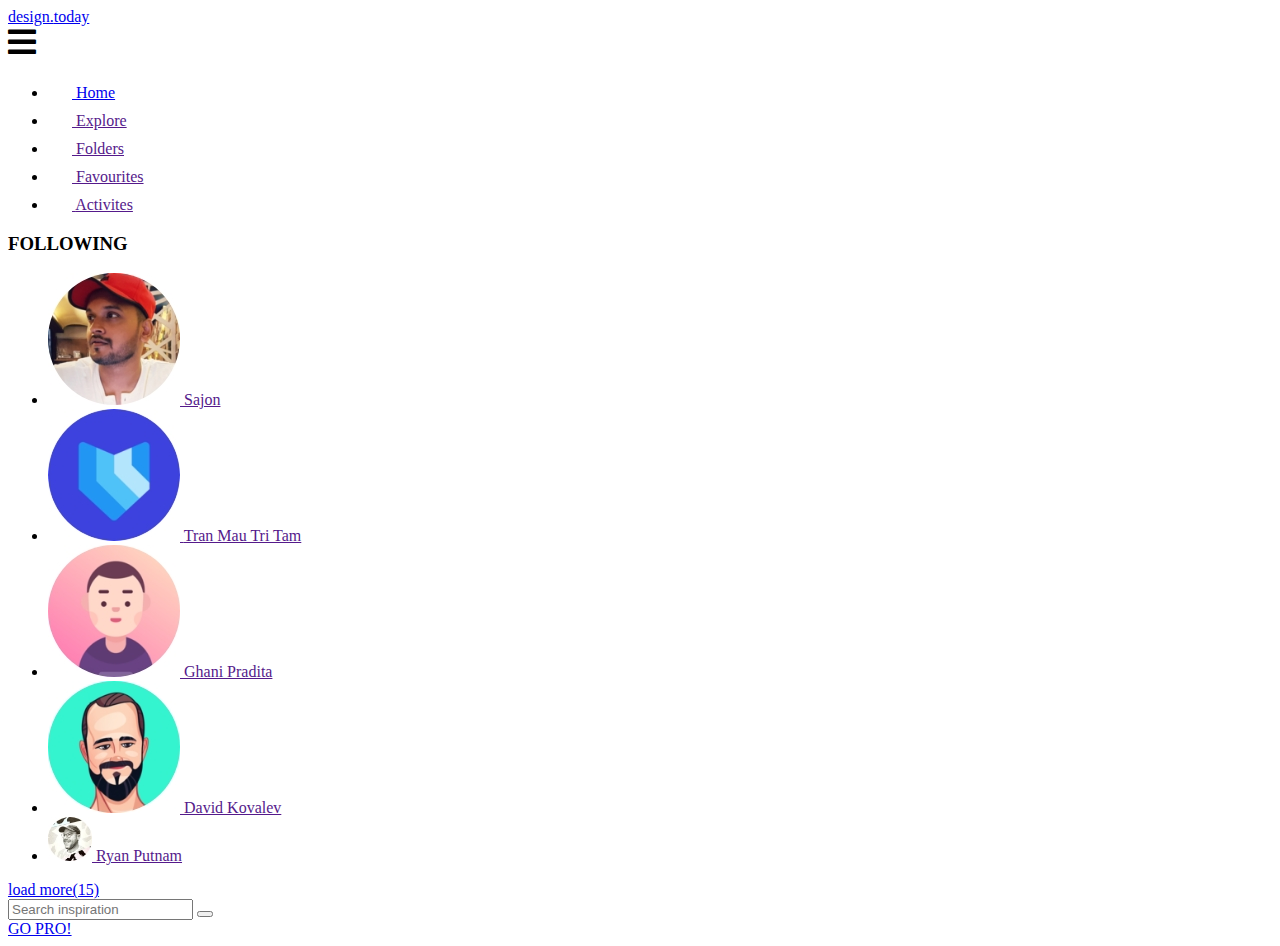
==== contact.html @ dc4cb691 "added images and descriptions" ====
<!DOCTYPE html>
<html lang="en">
<head>
    <meta charset="UTF-8">
    <meta http-equiv="X-UA-Compatible" content="IE=edge" />
    <meta name="viewport" content="width=device-width, initial-scale=1.0" />
    <link rel="stylesheet" href="https://cdnjs.cloudflare.com/ajax/libs/font-awesome/5.15.2/css/all.min.css" />
    <link rel="stylesheet" href="styles.css" />
    <title>course</title>
</head>
<body>
    <div class="flex flex-wrap wrapper">
        <aside class="left-aside-colum align-self-top aside">
            <div class="header-aside flex spece-between">
               <div>
                <a href="index.html" class="logotitle">design.<span class="logo1">today</span></a>
               </div>
               <div>
                <i class="fas fa-bars fa-2x text-white"></i>
               </div> 
            </div>
               <nav class="menus">
    				<ul>
                        <li class="libox">
                            <a href="index.html" class="link menu-item flex">
							<img src="./img/Component 5 – 2.jpg" alt="home" class="link-img">
							<span class="nav-text">Home</span>
                            </a>
						</li>
                        </a>
						<li class="libox">
                            <a href="" class="link menu-item flex">
							<img src="./img/Component 3 – 2.jpg" alt="explore" class="linkimg">
							<span class="nav-text">Explore</span></a>
						</li>
						<li class="libox">
                            <a href="" class="link flex menu-item">
							<img src="./img/Component 4 – 2.jpg" alt="folders" class="linkimg">
                            <span class="nav-text">Folders</span></a>
						</li>
						<li class="libox">
                            <a href="" class="link flex menu-item">
							<img src="./img/Component 8 – 2.png" alt="fav" class="linkimg">
							<span class="nav-text">Favourites</span></a>
						</li>
                        <li class="libox">
                            <a href="" class="link flex menu-item">
							<img src="./img/Component 1 – 2.jpg" alt="active" class="linkimg">
							<span class="nav-text">Activites</span> </a>
						</li>
					</ul>
			</nav>
			<div class="followers">
                <h3 class="folltitle text-white">FOLLOWING</h3>
				<nav>
                    <ul>
                        <li class="userli">
                            <a href="" class=" user-image flex">
							<img src="./img/Rectangle 67.jpg" alt="user1" class="userimg">
							<span class="foll-text"> Sajon</span> </a>
						</li>
                        <li class="userli">
                            <a href="" class=" user-image flex">
							<img src="./img/Rectangle 65.jpg" alt="user2" class="userimg">
							<span class="foll-text">Tran Mau Tri Tam</span> </a>
						</li>
                        <li class="userli">
                            <a href="" class=" user-image flex">
							<img src="./img/Rectangle 70.jpg" alt="user3" class="userimg">
							<span class="foll-text">Ghani Pradita</span></a>
						</li>
                        <li class="userli">
                            <a href="" class="link user-image flex">
							<img src="./img/Rectangle 71.jpg" alt="user4" class="userimg">
							<span class="foll-text">David Kovalev</span></a>
						</li>
                        <li class="userli">
                            <a href="" class="link user-image flex">
							<img src="./img/Rectangle 44.jpg" alt="user5" class="userimg">
							<span class="foll-text">Ryan Putnam</span></a>
						</li>
                    </ul>
                    <a href="#" class="linkfoll">load more(15)</a>
				</nav>
			</div>           
        </aside> <!-- End left-aside -->
        <aside class="right-aside-colum aside">
            <header class="header-main flex">
               <div class="search flex center">
                    <form class="search-form flex">
                        <input type="search" name="gsearch" placeholder="Search inspiration" class="search-input">
                        <button type="submit" class="search-btn"></button>
                    </form>
                </div>
                <div class="tools flex center flex-end">
                    <div class="tool">
                        <a href="#" class="pro">GO PRO!</a>
                    </div>
---- styles.css ----
@import url('css/reset.css');
@import url('css/fonts.css');
@import url('css/style.css');
@import url('css/response.css');
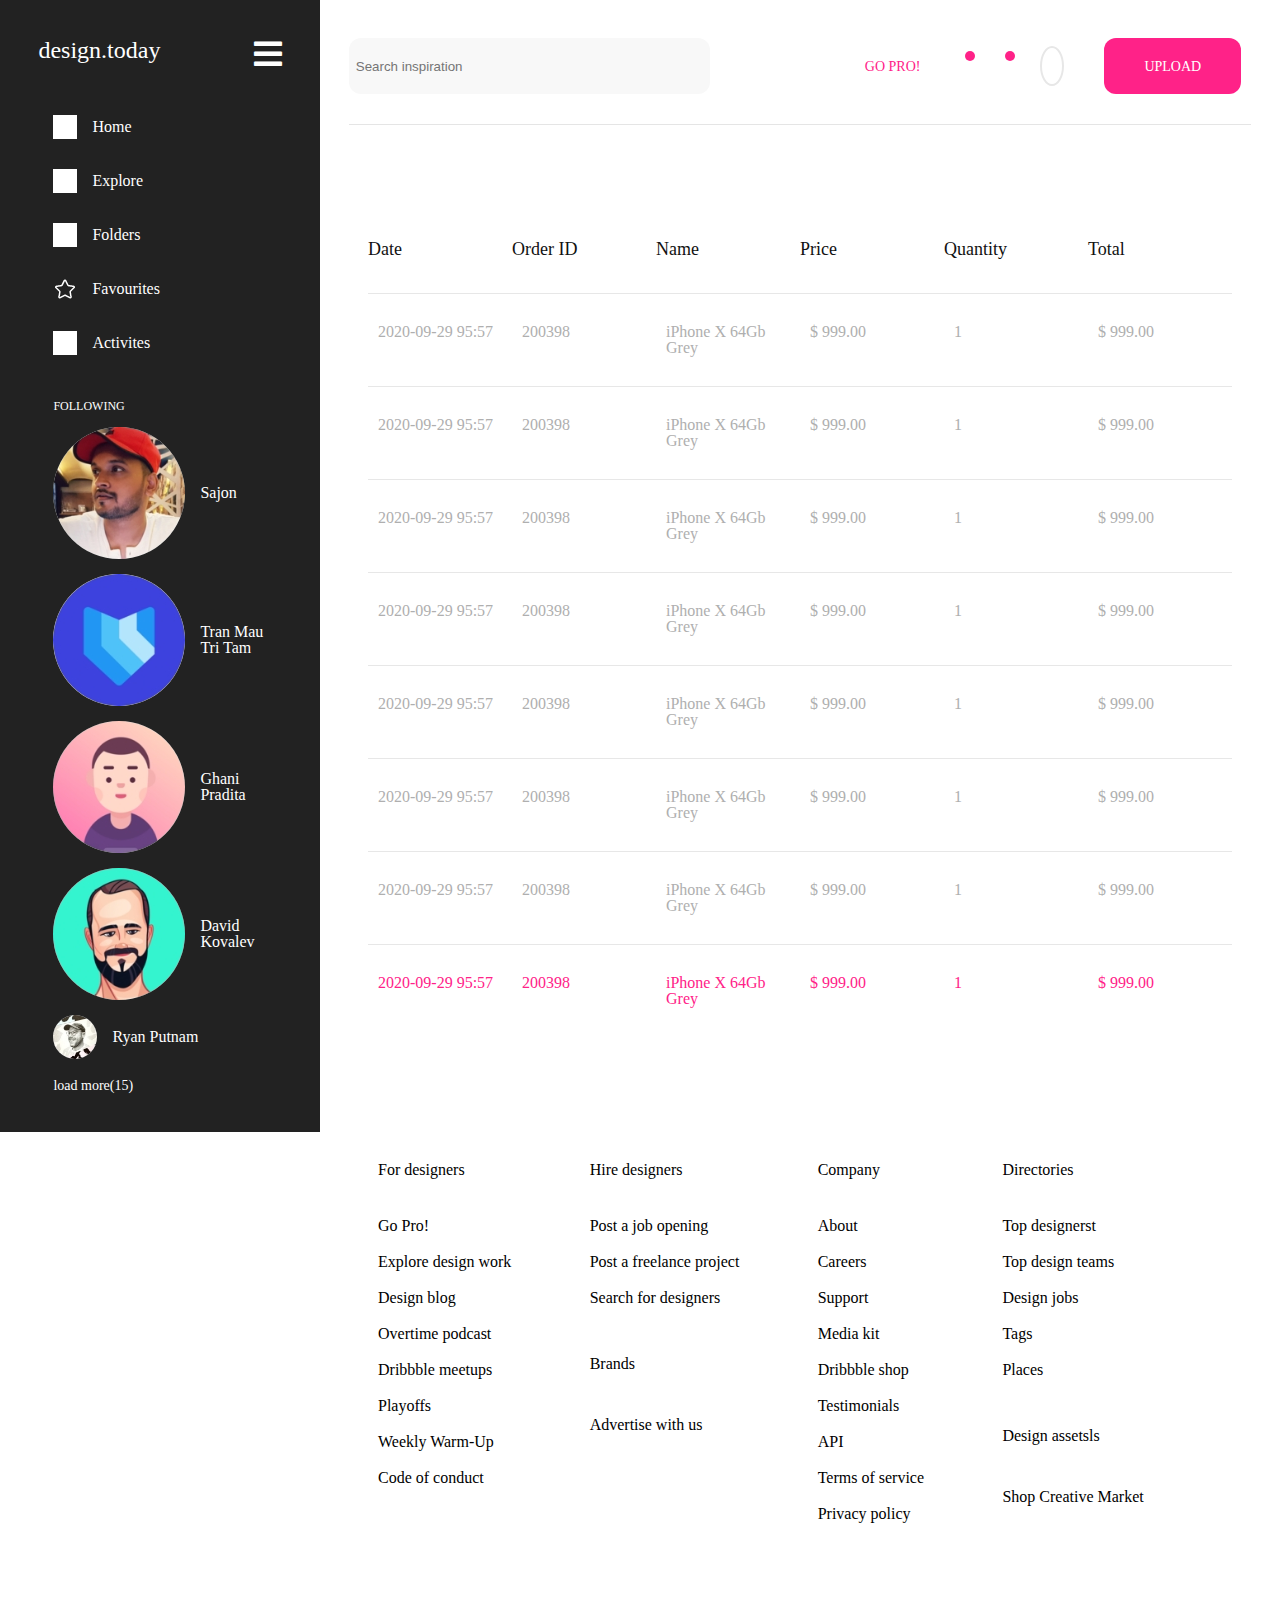
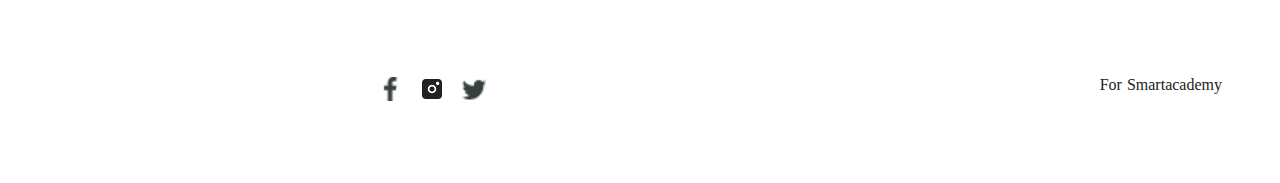
==== commit ec241f94: "add responsive" ====
--- a/contact.html
+++ b/contact.html
@@ -96,4 +96,316 @@
                     <div class="tool">
                         <a href="#" class="pro">GO PRO!</a>
                     </div>
-                    +                     <div class="tool flex">
+                        <div class="icon mail">
+                          <a class="maila" href="#"></a>
+                        </div>
+                        <div class="icon alert">
+                         <a  class="alerta" href="#"></a>
+                        </div>
+                    </div>
+                    <div class="tool us-login">
+                        <a  href="#"><img src="./image/icon/Group 79.svg" alt=""></a> 
+                    </div>
+                    <div class="tool">
+                        <a href="#"><img src="./image/icon/search.svg" alt="search" class="msearch"></a>
+                    </div>
+                    <div class="tool upload">
+                        <a  href="#">UPLOAD</a>
+                    </div>                                 
+                </div>
+            </header>
+            <section>
+                <div class="containerpage2">
+                    <div class="flex titleaccount">
+                        <div class="titlebox"><p class="acc-text">Date</p></div>
+                        <div class="titlebox"><p class="acc-text">Order ID</p> </div>
+                        <div class="titlebox"><p class="acc-text">Name</p></div>
+                        <div class="titlebox"><p class="acc-text">Price</p></div>
+                        <div class="titlebox"><p class="acc-text">Quantity</p></div>
+                        <div class="titlebox"><p class="acc-text">Total</p></div>
+                    </div>                  
+                    <div class="accountborder"></div>
+                    <div class="flex  boxproduct ">                        
+                        <div class="titleproduct">
+                            <p class="acc-text-mobile">Date:</p>
+                            <p class="acc-text1"> 2020-09-29 95:57</p>
+                        </div>
+                        <div class="titleproduct">
+                            <p class="acc-text-mobile">Order ID:</p>
+                            <p class="acc-text1">200398</p>
+                        </div>
+                        <div class="titleproduct">
+                            <p class="acc-text-mobile">Name:</p>
+                            <p class="acc-text1">iPhone X 64Gb Grey</p>
+                        </div>
+                        <div class="titleproduct">
+                            <p class="acc-text-mobile">Price:</p>
+                            <p class="acc-text1">$ 999.00</p>
+                        </div>
+                        <div class="titleproduct">
+                            <p class="acc-text-mobile">Quantity:</p>
+                            <p class="acc-text1">1</p>
+                        </div>
+                        <div class="titleproduct">
+                            <p class="acc-text-mobile">Total:</p>
+                            <p class="acc-text1">$ 999.00</p>
+                        </div>
+                    </div>
+                    <div class="accountborder"></div>
+                    <div class="flex  boxproduct ">                        
+                        <div class="titleproduct">
+                            <p class="acc-text-mobile">Date:</p>
+                            <p class="acc-text1"> 2020-09-29 95:57</p>
+                        </div>
+                        <div class="titleproduct">
+                            <p class="acc-text-mobile">Order ID:</p>
+                            <p class="acc-text1">200398</p>
+                        </div>
+                        <div class="titleproduct">
+                            <p class="acc-text-mobile">Name:</p>
+                            <p class="acc-text1">iPhone X 64Gb Grey</p>
+                        </div>
+                        <div class="titleproduct">
+                            <p class="acc-text-mobile">Price:</p>
+                            <p class="acc-text1">$ 999.00</p>
+                        </div>
+                        <div class="titleproduct">
+                            <p class="acc-text-mobile">Quantity:</p>
+                            <p class="acc-text1">1</p>
+                        </div>
+                        <div class="titleproduct">
+                            <p class="acc-text-mobile">Total:</p>
+                            <p class="acc-text1">$ 999.00</p>
+                        </div>
+                    </div> 
+                    <div class="accountborder"></div>
+                    <div class="flex  boxproduct ">                        
+                        <div class="titleproduct">
+                            <p class="acc-text-mobile">Date:</p>
+                            <p class="acc-text1"> 2020-09-29 95:57</p>
+                        </div>
+                        <div class="titleproduct">
+                            <p class="acc-text-mobile">Order ID:</p>
+                            <p class="acc-text1">200398</p>
+                        </div>
+                        <div class="titleproduct">
+                            <p class="acc-text-mobile">Name:</p>
+                            <p class="acc-text1">iPhone X 64Gb Grey</p>
+                        </div>
+                        <div class="titleproduct">
+                            <p class="acc-text-mobile">Price:</p>
+                            <p class="acc-text1">$ 999.00</p>
+                        </div>
+                        <div class="titleproduct">
+                            <p class="acc-text-mobile">Quantity:</p>
+                            <p class="acc-text1">1</p>
+                        </div>
+                        <div class="titleproduct">
+                            <p class="acc-text-mobile">Total:</p>
+                            <p class="acc-text1">$ 999.00</p>
+                        </div>
+                    </div> 
+                    <div class="accountborder"></div>
+                    <div class="flex  boxproduct ">                        
+                        <div class="titleproduct">
+                            <p class="acc-text-mobile">Date:</p>
+                            <p class="acc-text1"> 2020-09-29 95:57</p>
+                        </div>
+                        <div class="titleproduct">
+                            <p class="acc-text-mobile">Order ID:</p>
+                            <p class="acc-text1">200398</p>
+                        </div>
+                        <div class="titleproduct">
+                            <p class="acc-text-mobile">Name:</p>
+                            <p class="acc-text1">iPhone X 64Gb Grey</p>
+                        </div>
+                        <div class="titleproduct">
+                            <p class="acc-text-mobile">Price:</p>
+                            <p class="acc-text1">$ 999.00</p>
+                        </div>
+                        <div class="titleproduct">
+                            <p class="acc-text-mobile">Quantity:</p>
+                            <p class="acc-text1">1</p>
+                        </div>
+                        <div class="titleproduct">
+                            <p class="acc-text-mobile">Total:</p>
+                            <p class="acc-text1">$ 999.00</p>
+                        </div>
+                    </div> 
+                    <div class="accountborder"></div>
+                    <div class="flex  boxproduct ">                        
+                        <div class="titleproduct">
+                            <p class="acc-text-mobile">Date:</p>
+                            <p class="acc-text1"> 2020-09-29 95:57</p>
+                        </div>
+                        <div class="titleproduct">
+                            <p class="acc-text-mobile">Order ID:</p>
+                            <p class="acc-text1">200398</p>
+                        </div>
+                        <div class="titleproduct">
+                            <p class="acc-text-mobile">Name:</p>
+                            <p class="acc-text1">iPhone X 64Gb Grey</p>
+                        </div>
+                        <div class="titleproduct">
+                            <p class="acc-text-mobile">Price:</p>
+                            <p class="acc-text1">$ 999.00</p>
+                        </div>
+                        <div class="titleproduct">
+                            <p class="acc-text-mobile">Quantity:</p>
+                            <p class="acc-text1">1</p>
+                        </div>
+                        <div class="titleproduct">
+                            <p class="acc-text-mobile">Total:</p>
+                            <p class="acc-text1">$ 999.00</p>
+                        </div>
+                    </div> 
+                    <div class="accountborder"></div>
+                    <div class="flex  boxproduct ">                        
+                        <div class="titleproduct">
+                            <p class="acc-text-mobile">Date:</p>
+                            <p class="acc-text1"> 2020-09-29 95:57</p>
+                        </div>
+                        <div class="titleproduct">
+                            <p class="acc-text-mobile">Order ID:</p>
+                            <p class="acc-text1">200398</p>
+                        </div>
+                        <div class="titleproduct">
+                            <p class="acc-text-mobile">Name:</p>
+                            <p class="acc-text1">iPhone X 64Gb Grey</p>
+                        </div>
+                        <div class="titleproduct">
+                            <p class="acc-text-mobile">Price:</p>
+                            <p class="acc-text1">$ 999.00</p>
+                        </div>
+                        <div class="titleproduct">
+                            <p class="acc-text-mobile">Quantity:</p>
+                            <p class="acc-text1">1</p>
+                        </div>
+                        <div class="titleproduct">
+                            <p class="acc-text-mobile">Total:</p>
+                            <p class="acc-text1">$ 999.00</p>
+                        </div>
+                    </div> 
+                    <div class="accountborder"></div>
+                    <div class="flex  boxproduct ">                        
+                        <div class="titleproduct">
+                            <p class="acc-text-mobile">Date:</p>
+                            <p class="acc-text1"> 2020-09-29 95:57</p>
+                        </div>
+                        <div class="titleproduct">
+                            <p class="acc-text-mobile">Order ID:</p>
+                            <p class="acc-text1">200398</p>
+                        </div>
+                        <div class="titleproduct">
+                            <p class="acc-text-mobile">Name:</p>
+                            <p class="acc-text1">iPhone X 64Gb Grey</p>
+                        </div>
+                        <div class="titleproduct">
+                            <p class="acc-text-mobile">Price:</p>
+                            <p class="acc-text1">$ 999.00</p>
+                        </div>
+                        <div class="titleproduct">
+                            <p class="acc-text-mobile">Quantity:</p>
+                            <p class="acc-text1">1</p>
+                        </div>
+                        <div class="titleproduct">
+                            <p class="acc-text-mobile">Total:</p>
+                            <p class="acc-text1">$ 999.00</p>
+                        </div>
+                    </div> 
+                    <div class="accountborder"></div>
+                    <div class="flex  boxproduct ">                        
+                        <div class="titleproduct">
+                            <p class="acc-text-mobile">Date:</p>
+                            <p class="acc-text1 sale"> 2020-09-29 95:57</p>
+                        </div>
+                        <div class="titleproduct">
+                            <p class="acc-text-mobile">Order ID:</p>
+                            <p class="acc-text1 sale">200398</p>
+                        </div>
+                        <div class="titleproduct">
+                            <p class="acc-text-mobile">Name:</p>
+                            <p class="acc-text1 sale">iPhone X 64Gb Grey</p>
+                        </div>
+                        <div class="titleproduct">
+                            <p class="acc-text-mobile">Price:</p>
+                            <p class="acc-text1 sale">$ 999.00</p>
+                        </div>
+                        <div class="titleproduct">
+                            <p class="acc-text-mobile">Quantity:</p>
+                            <p class="acc-text1 sale">1</p>
+                        </div>
+                        <div class="titleproduct">
+                            <p class="acc-text-mobile">Total:</p>
+                            <p class="acc-text1 sale">$ 999.00</p>
+                        </div>
+                    </div>                     
+                                                   
+                </div>
+            </section>             
+            <footer class="containerpage2" >
+                <div class="footerbox1  flex">
+                       <div class="footerbox">
+                           <h3 class="footertitle"><a href="#">For designers</a></h3>
+                           <ul>
+                               <li class="footerli"><a href="#">Go Pro!</a></li>
+                               <li class="footerli"><a href="#">Explore design work</a></li>
+                               <li class="footerli"><a href="#">Design blog</a></li>
+                               <li class="footerli"><a href="#">Overtime podcast</a></li>
+                               <li class="footerli"><a href="#">Dribbble meetups</a></li>
+                               <li class="footerli"><a href="#">Playoffs</a></li>
+                               <li class="footerli"><a href="#">Weekly Warm-Up</a></li>
+                               <li class="footerli"><a href="#">Code of conduct</a></li>
+                           </ul>
+                       </div>
+                       <div class="footerbox">
+                           <h3 class="footertitle"><a href="#">Hire designers</a></h3>
+                           <ul>
+                               <li class="footerli"><a href="#">Post a job opening</a></li>
+                               <li class="footerli"><a href="#">Post a freelance project</a></li>
+                               <li class="footerli1"><a href="#">Search for designers</a></li>
+                               <li class="footerli2"><a href="#">Brands</a></li>
+                               <li class="footerli"><a href="#">Advertise with us</a></li>
+                           </ul>
+                       </div>
+                       <div class="footerbox">
+                           <h3 class="footertitle"><a href="#">Company</a></h3>
+                           <ul>
+                               <li class="footerli"><a href="#">About</a></li>
+                               <li class="footerli"><a href="#">Careers</a></li>
+                               <li class="footerli"><a href="#" >Support</a></li>
+                               <li class="footerli"><a href="#">Media kit</a></li>
+                               <li class="footerli"><a href="#">Dribbble shop</a></li>
+                               <li class="footerli"><a href="#">Testimonials</a></li>
+                               <li class="footerli"><a href="#">API</a></li>
+                               <li class="footerli"><a href="#">Terms of service</a></li>
+                               <li class="footerli"><a href="#">Privacy policy</a></li>
+                           </ul>
+                       </div>
+                       <div class="footerbox">
+                           <h3 class="footertitle"><a href="#"> Directories</a></h3>
+                           <ul>
+                               <li class="footerli"><a href="#">Top designerst</a></li>
+                               <li class="footerli"><a href="#">Top design teams</a></li>
+                               <li class="footerli"><a href="#">Design jobs</a></li>
+                               <li class="footerli"><a href="#">Tags</a></li>
+                               <li class="footerli1"><a href="#">Places</a></li>
+                               <li class="footerli2"><a href="#">Design assetsls</a></li>
+                               <li class="footerli"><a href="#">Shop Creative Market</a></li>
+                           </ul>
+                       </div>
+                   </div>
+                   <div class="footerbox1  flex space-between socbox">
+                       <div class="soc">
+                           <a href="https://www.facebook.com/"><img src="./img/Facebook Gray.png" alt="https://www.facebook.com/"></a>
+                           <a href="https://www.instagram.com/"><img src="./img/Component 13 – 4.jpg" alt="https://www.instagram.com/"></a> 
+                           <a href="https://twitter.com/"><img src="./img/Twitter Gray.png" alt="https://twitter.com/"></a>
+                       </div>
+                       <p class="create">For<span class="creates">Smartacademy</span></p> 
+                   </div>             
+           </footer>            
+        </aside>     
+    </div> 
+</body>
+</html>